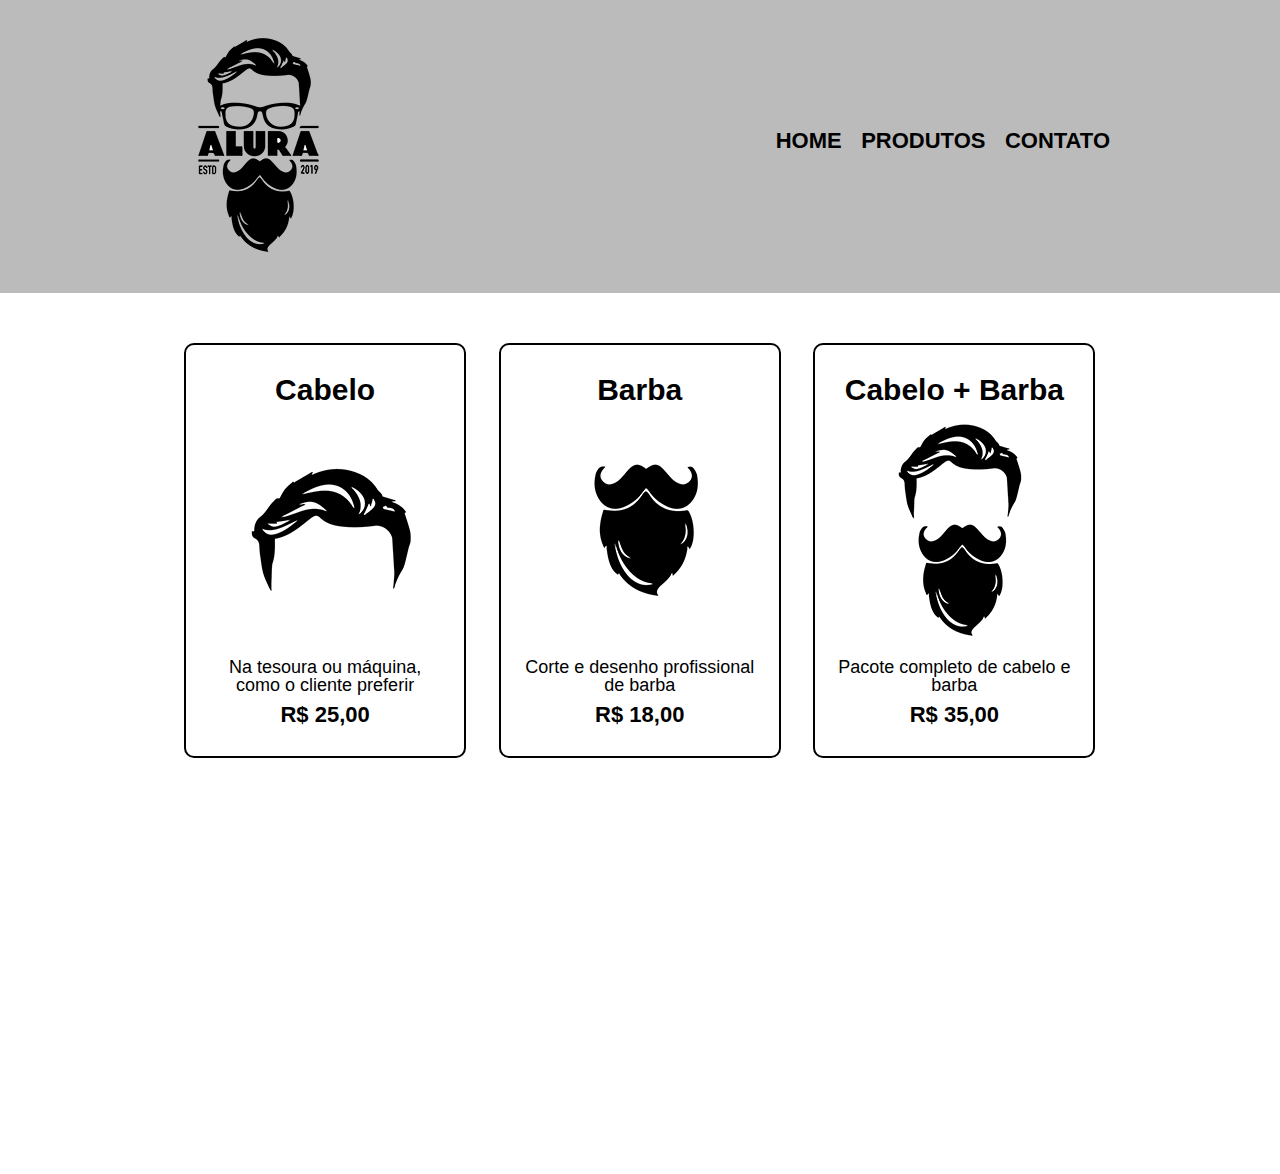
==== Paginas/produtos.html @ d2480ef1 "Subindo Arquivos Barbearia" ====
<!DOCTYPE html>
<html>

<head>
	<meta charset="UTF-8">
	<meta name="viewport" content="width=device-width">
	<title>Produtos - Barbearia Alura</title>

	<link rel="stylesheet" href="../CSS/reset.css">
	<link rel="stylesheet" href="../CSS/style.css">
</head>

<body>
	<header>
		<div class="caixa">
			<h1><img src="../Imagens/logo.png"></h1>
			<nav>
				<ul>
					<li><a href="../index.html">Home</a></li>
					<li><a href="produtos.html">Produtos</a></li>
					<li><a href="contato.html">Contato</a></li>
				</ul>
			</nav>
		</div>
	</header>

	<main>
		<ul class="produtos">
			<li>
				<h2>Cabelo</h2>
				<img src="../Imagens/cabelo.jpg">
				<p class="produto-descricao">Na tesoura ou máquina, como o cliente preferir</p>
				<p class="produto-preco">R$ 25,00</p>
			</li>
			<li>
				<h2>Barba</h2>
				<img src="../Imagens/barba.jpg">
				<p class="produto-descricao">Corte e desenho profissional de barba</p>
				<p class="produto-preco">R$ 18,00</p>
			</li>
			<li>
				<h2>Cabelo + Barba</h2>
				<img src="../Imagens/cabelo+barba.jpg">
				<p class="produto-descricao">Pacote completo de cabelo e barba</p>
				<p class="produto-preco">R$ 35,00</p>
			</li>
		</ul>
	</main>

	<footer>
		<img src="../Imagens/logo-branco.png">
		<p class="copyright">&copy; Copyright Barbearia Alura - 2019</p>
	</footer>
</body>

</html>
---- CSS/style.css ----
body {
	font-family: 'Montserrat', sans-serif;
}

header {
	background: #BBBBBB;
	padding: 20px 0;
}

.caixa {
	position: relative;
	width: 940px;
	margin: 0 auto;
}

nav {
	position: absolute;
	top: 110px;
	right: 0;
}

nav li {
	display: inline;
	margin: 0 0 0 15px;
}

nav a {
	text-transform: uppercase;
	color: #000000;
	font-weight: bold;
	font-size: 22px;
	text-decoration: none;
}

nav a:hover {
	color: #C78C19;
	text-decoration: underline;
}

.produtos {
	width: 940px;
	margin: 0 auto;
	padding: 50px 0;
}

.produtos li {
	display: inline-block;
	text-align: center;
	width: 30%;
	vertical-align: top;
	margin: 0 1.5%;
	padding: 30px 20px;
	box-sizing: border-box;
	border: 2px solid #000000;
	border-radius: 10px;
}

.produtos li:hover {
	border-color: #C78C19;
}

.produtos li:active {
	border-color: #088C19;
}

.produtos li:hover h2 {
	font-size: 34px;
}

.produtos h2 {
	font-size: 30px;
	font-weight: bold;
}

.produto-descricao {
	font-size: 18px;
}

.produto-preco {
	font-size: 22px;
	font-weight: bold;
	margin-top: 10px;
}

footer {
	text-align: center;
	background: url("bg.jpg");
	padding: 40px 0;
}

.copyright {
	color: #FFFFFF;
	font-size: 13px;
	margin: 20px 0 0;
}



form {
	margin: 40px 0;
}

form label,
form legend {
	display: block;
	font-size: 20px;
	margin: 0 0 10px;
}

.input-padrao {
	display: block;
	margin: 0 0 20px;
	padding: 10px 25px;
	width: 50%;
}

.checkbox {
	margin: 20px 0;
}

.enviar {
	width: 40%;
	padding: 15px 0;
	background: orange;
	color: white;
	font-weight: bold;
	font-size: 18px;
	border: none;
	border-radius: 5px;
	transition: 1s all;
	cursor: pointer;
}

.enviar:hover {
	background: darkorange;
	transform: scale(1.2);
}

table {
	margin: 20px 0 40px;
}

thead {
	background: #555555;
	color: white;
	font-weight: bold;
}

td,
th {
	border: 1px solid #000000;
	padding: 8px 15px;
}


/* css da página inicial */
.banner {
	width: 100%;
}

.titulo-principal {
	text-align: center;
	font-size: 2em;
	margin: 0 0 1em;
	clear: left;
}

.principal {
	padding: 3em 0;
	background: #FEFEFE;
	width: 940px;
	margin: 0 auto;
}

.principal p {
	margin: 0 0 1em;
}

.principal strong {
	font-weight: bold;
}

.principal em {
	font-style: italic;
}

.utensilios {
	width: 120px;
	float: left;
	margin: 0 20px 20px 0;
}

.mapa {
	padding: 3em 0;
	background: linear-gradient(#FEFEFE, #888888);
}

.mapa-conteudo {
	width: 940px;
	margin: 0 auto;
}

.mapa p {
	margin: 0 0 2em;
	text-align: center;
}

.beneficios {
	padding: 3em 0;
	background: #888888;
}

.conteudo-beneficios {
	width: 640px;
	margin: 0 auto;
}

.lista-beneficios {
	width: 40%;
	display: inline-block;
	vertical-align: top;
}

.itens {
	line-height: 1.5;
}

.itens:first-child {
	font-weight: bold;
}

.imagem-beneficios {
	width: 60%;
	opacity: 1;
	transition: 400ms;
	box-shadow: 10px 10px 10px black;
}

.imagem-beneficios:hover {
	opacity: 0.3;
}

.video {
	width: 560px;
	margin: 2em auto;
}

@media screen and (max-width: 480px) {

	.caixa,
	.principal,
	.conteudo-beneficios,
	.mapa-conteudo,
	.video,
	.produtos {
		width: auto;
	}

	h1,
	h2 {
		text-align: center;
	}

	nav {
		position: static;
		text-align: center;
	}

	.lista-beneficios,
	.imagem-beneficios,
	.produtos li {
		width: 100%;
		margin: 0px;
	}
}
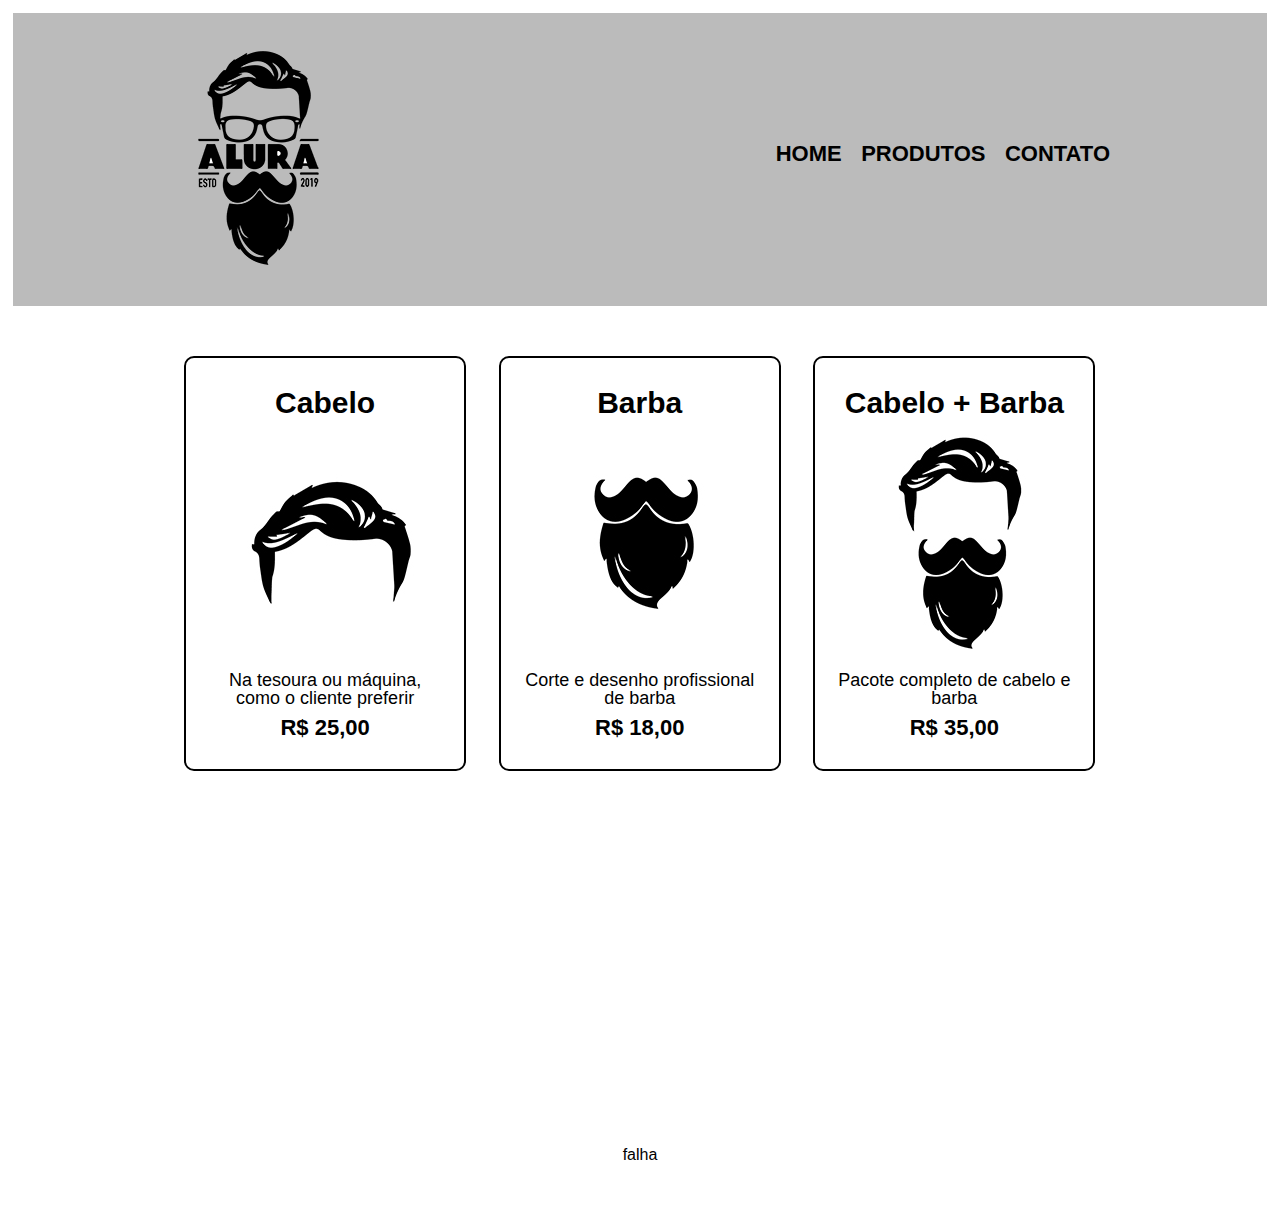
==== commit aa9f695b: "Teste de alteração" ====
--- a/Paginas/produtos.html
+++ b/Paginas/produtos.html
@@ -50,6 +50,7 @@
 	<footer>
 		<img src="../Imagens/logo-branco.png">
 		<p class="copyright">&copy; Copyright Barbearia Alura - 2019</p>
+		<p>falha</p>
 	</footer>
 </body>
 
--- a/CSS/style.css
+++ b/CSS/style.css
@@ -1,5 +1,6 @@
 body {
 	font-family: 'Montserrat', sans-serif;
+	margin: 1%;;
 }
 
 header {
